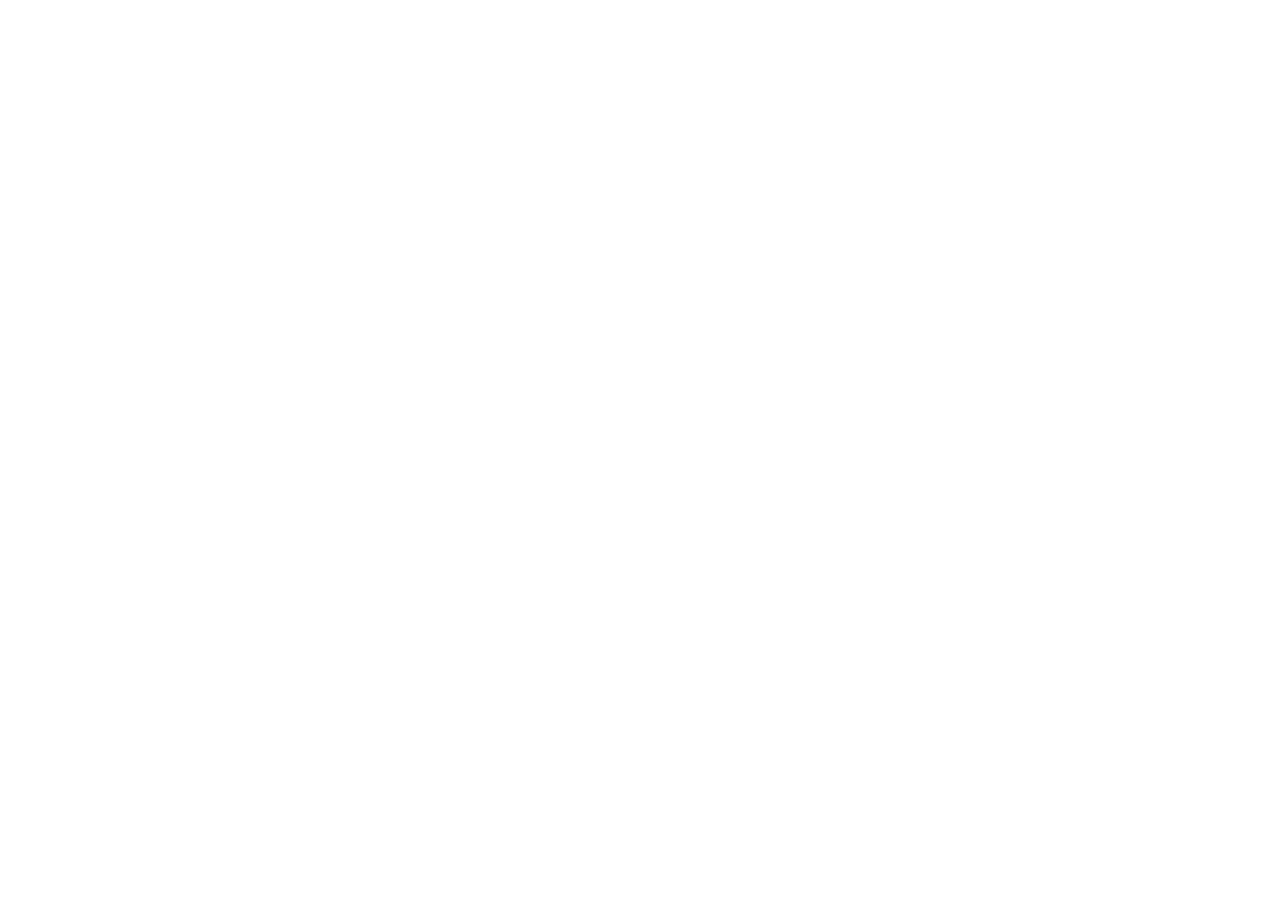
==== gallery.html @ 67d8baa6 "created file gallery.html and loaded pictures" ====
<!DOCTYPE html>
<html lang="en">

<head>
    <meta charset="UTF-8">
    <meta http-equiv="X-UA-Compatible" content="IE=edge">
    <meta name="viewport" content="width=device-width, initial-scale=1.0">
    <title>Document</title>
</head>

<body>
    <main>
        <figure>
            <img src="" alt="">
            <figcaption>

            </figcaption>
        </figure>
    </main>
</body>

</html>
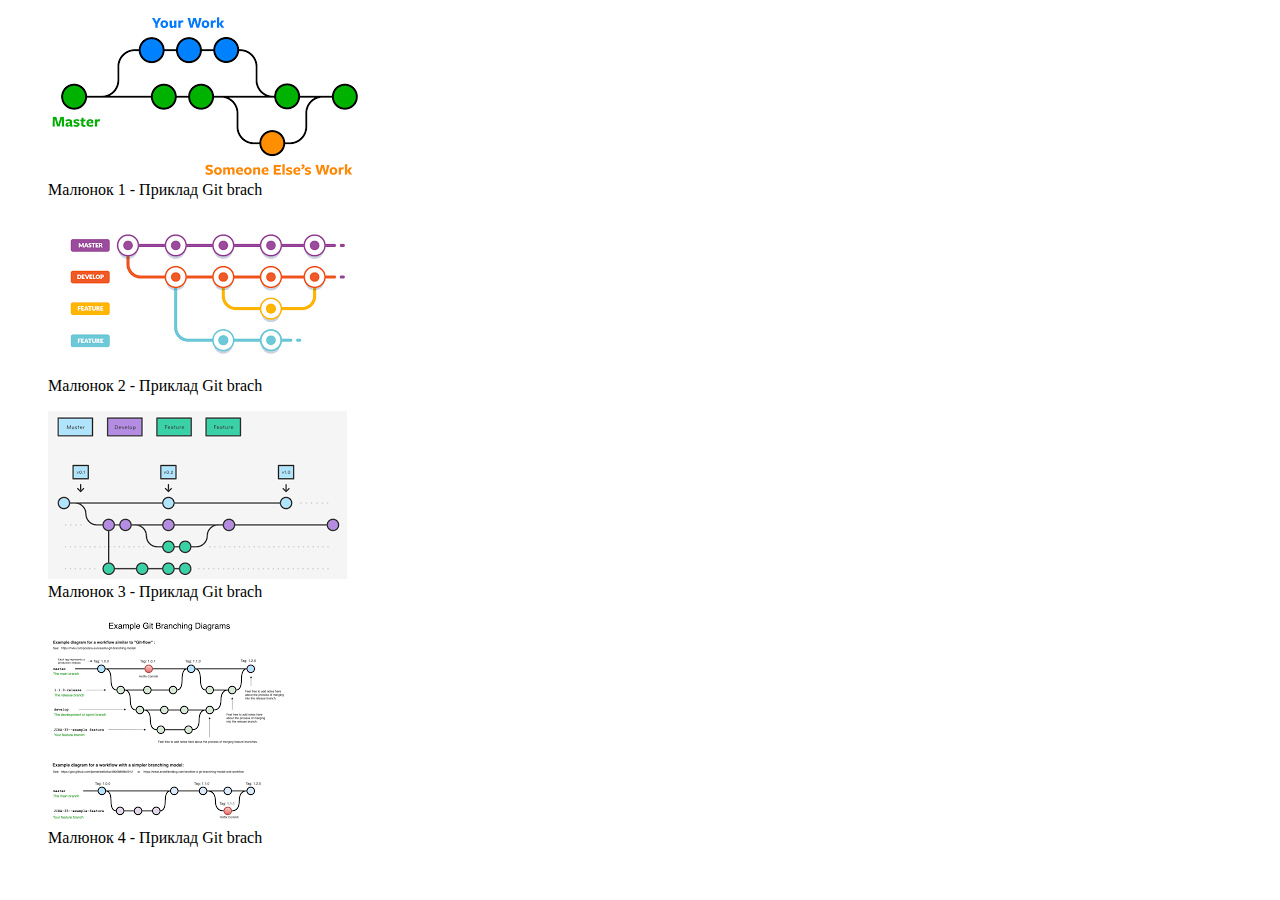
==== commit cce7a1a3: "added codes to gallery.html" ====
--- a/gallery.html
+++ b/gallery.html
@@ -1,19 +1,37 @@
 <!DOCTYPE html>
-<html lang="en">
+<html lang="ukr">
 
 <head>
     <meta charset="UTF-8">
     <meta http-equiv="X-UA-Compatible" content="IE=edge">
     <meta name="viewport" content="width=device-width, initial-scale=1.0">
-    <title>Document</title>
+    <title>Галерея</title>
 </head>
 
 <body>
     <main>
         <figure>
-            <img src="" alt="">
+            <img src="./Images/git_branch.png" alt="Приклад Git brach">
             <figcaption>
-
+                Малюнок 1 - Приклад Git brach
+            </figcaption>
+        </figure>
+        <figure>
+            <img src="./Images/git_branch1.png" alt="Приклад Git brach">
+            <figcaption>
+                Малюнок 2 - Приклад Git brach
+            </figcaption>
+        </figure>
+        <figure>
+            <img src="./Images/git_branch2.png" alt="Приклад Git brach">
+            <figcaption>
+                Малюнок 3 - Приклад Git brach
+            </figcaption>
+        </figure>
+        <figure>
+            <img src="./Images/git_branch3.png" alt="Приклад Git brach">
+            <figcaption>
+                Малюнок 4 - Приклад Git brach
             </figcaption>
         </figure>
     </main>
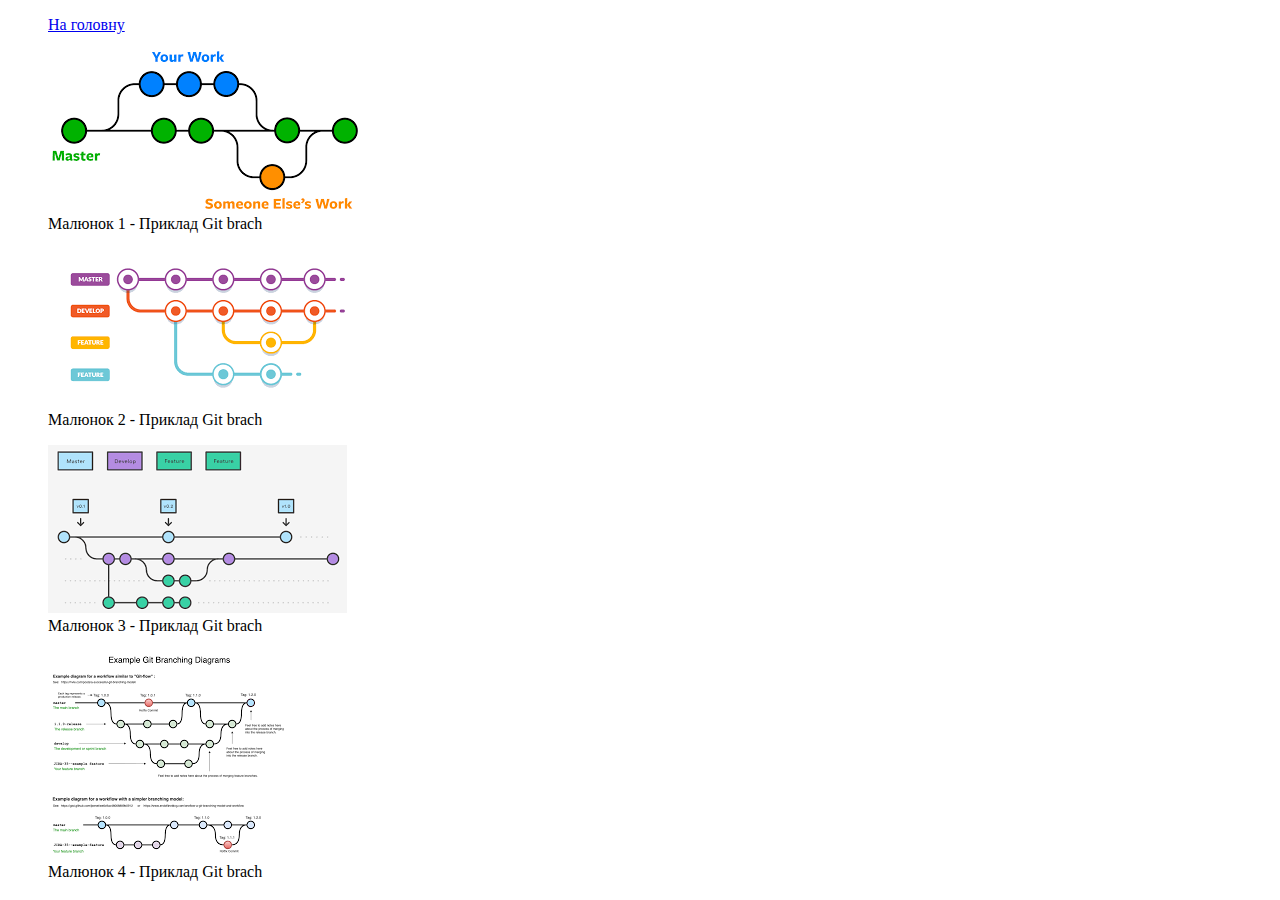
==== commit 291a254e: "added links to gallery.html and back" ====
--- a/gallery.html
+++ b/gallery.html
@@ -9,6 +9,11 @@
 </head>
 
 <body>
+    <ul style="list-style: none;">
+        <li>
+            <a href="index.html">На головну</a>
+        </li>
+    </ul>
     <main>
         <figure>
             <img src="./Images/git_branch.png" alt="Приклад Git brach">
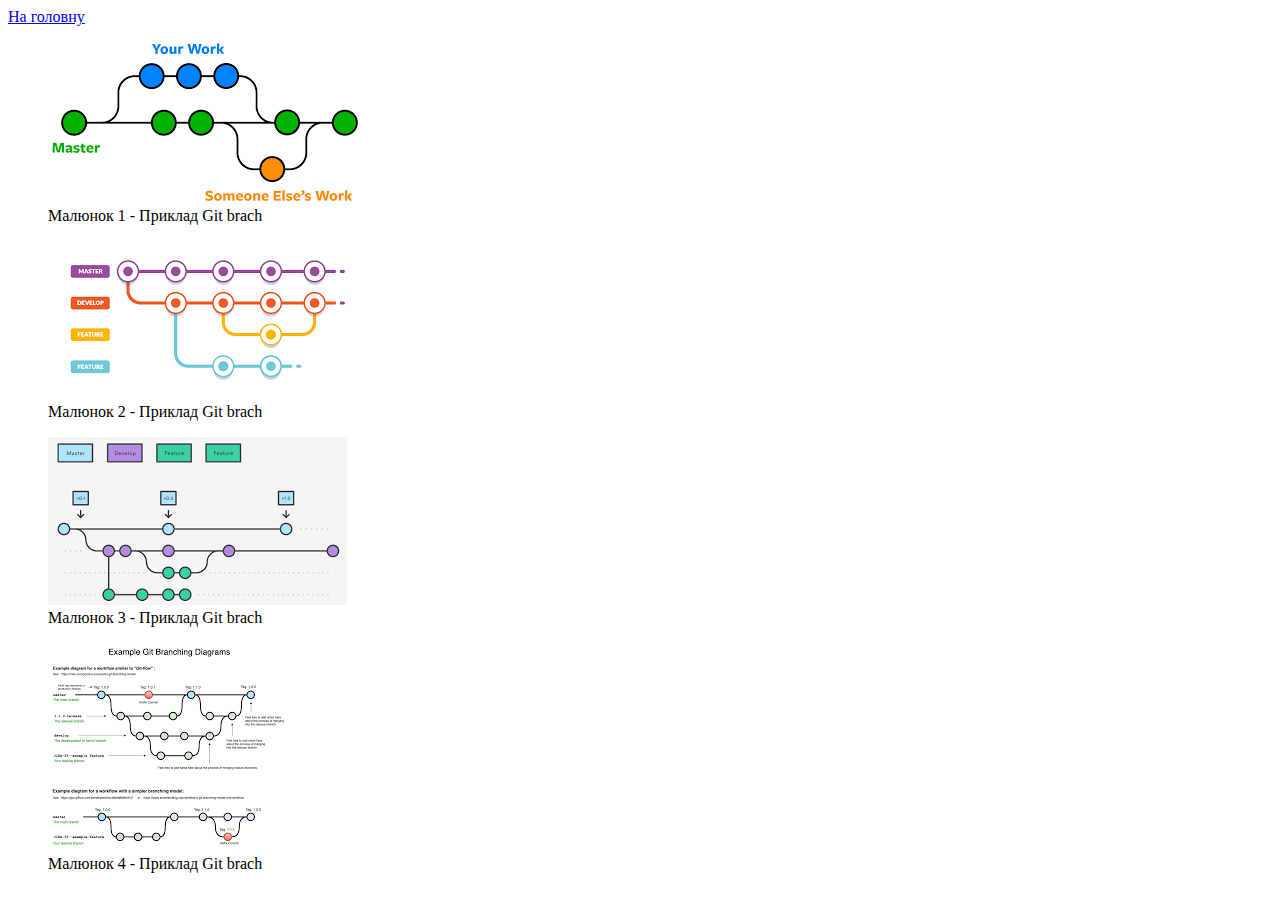
==== commit 1815b62a: "added list of comand git to index.html" ====
--- a/gallery.html
+++ b/gallery.html
@@ -9,37 +9,34 @@
 </head>
 
 <body>
-    <ul style="list-style: none;">
-        <li>
-            <a href="index.html">На головну</a>
-        </li>
-    </ul>
-    <main>
-        <figure>
-            <img src="./Images/git_branch.png" alt="Приклад Git brach">
-            <figcaption>
-                Малюнок 1 - Приклад Git brach
-            </figcaption>
-        </figure>
-        <figure>
-            <img src="./Images/git_branch1.png" alt="Приклад Git brach">
-            <figcaption>
-                Малюнок 2 - Приклад Git brach
-            </figcaption>
-        </figure>
-        <figure>
-            <img src="./Images/git_branch2.png" alt="Приклад Git brach">
-            <figcaption>
-                Малюнок 3 - Приклад Git brach
-            </figcaption>
-        </figure>
-        <figure>
-            <img src="./Images/git_branch3.png" alt="Приклад Git brach">
-            <figcaption>
-                Малюнок 4 - Приклад Git brach
-            </figcaption>
-        </figure>
-    </main>
+    <header>
+        <a href="index.html">На головну</a>
+        <main>
+            <figure>
+                <img src="./Images/git_branch.png" alt="Приклад Git brach">
+                <figcaption>
+                    Малюнок 1 - Приклад Git brach
+                </figcaption>
+            </figure>
+            <figure>
+                <img src="./Images/git_branch1.png" alt="Приклад Git brach">
+                <figcaption>
+                    Малюнок 2 - Приклад Git brach
+                </figcaption>
+            </figure>
+            <figure>
+                <img src="./Images/git_branch2.png" alt="Приклад Git brach">
+                <figcaption>
+                    Малюнок 3 - Приклад Git brach
+                </figcaption>
+            </figure>
+            <figure>
+                <img src="./Images/git_branch3.png" alt="Приклад Git brach">
+                <figcaption>
+                    Малюнок 4 - Приклад Git brach
+                </figcaption>
+            </figure>
+        </main>
 </body>
 
 </html>